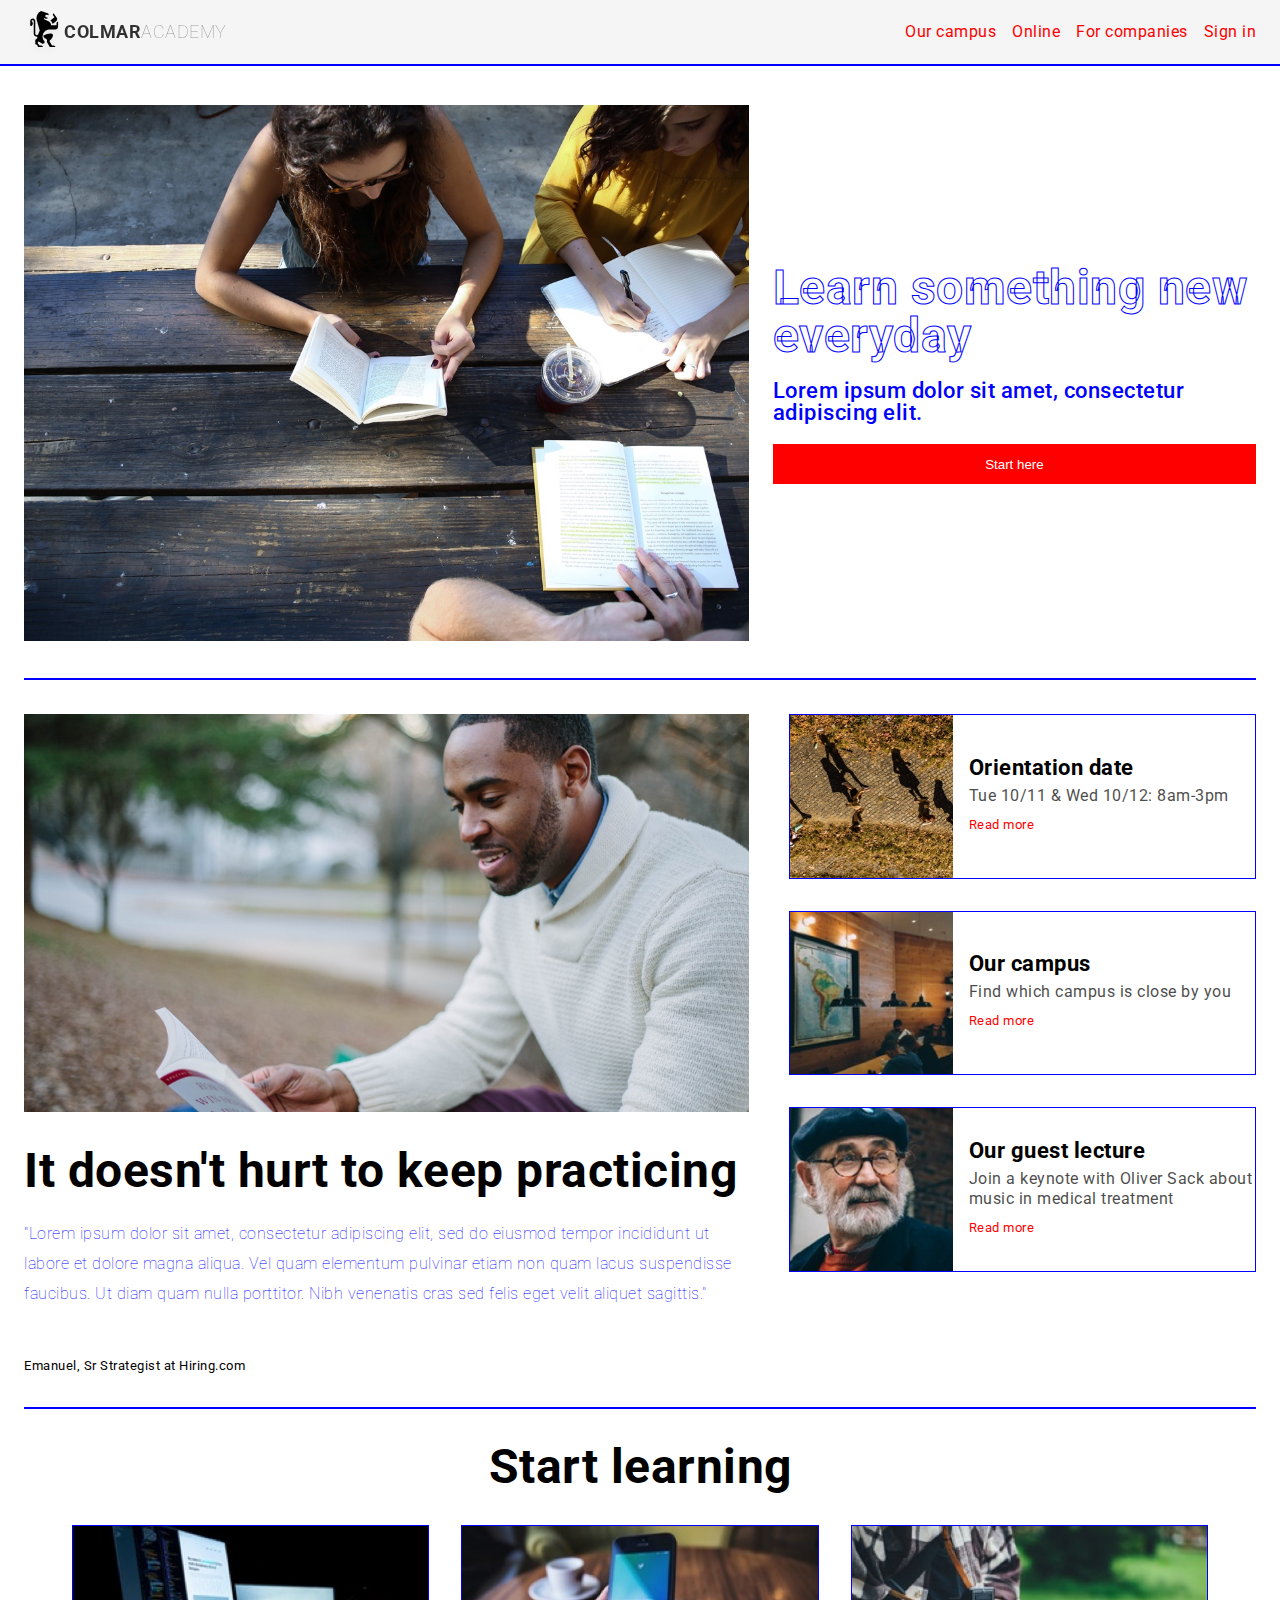
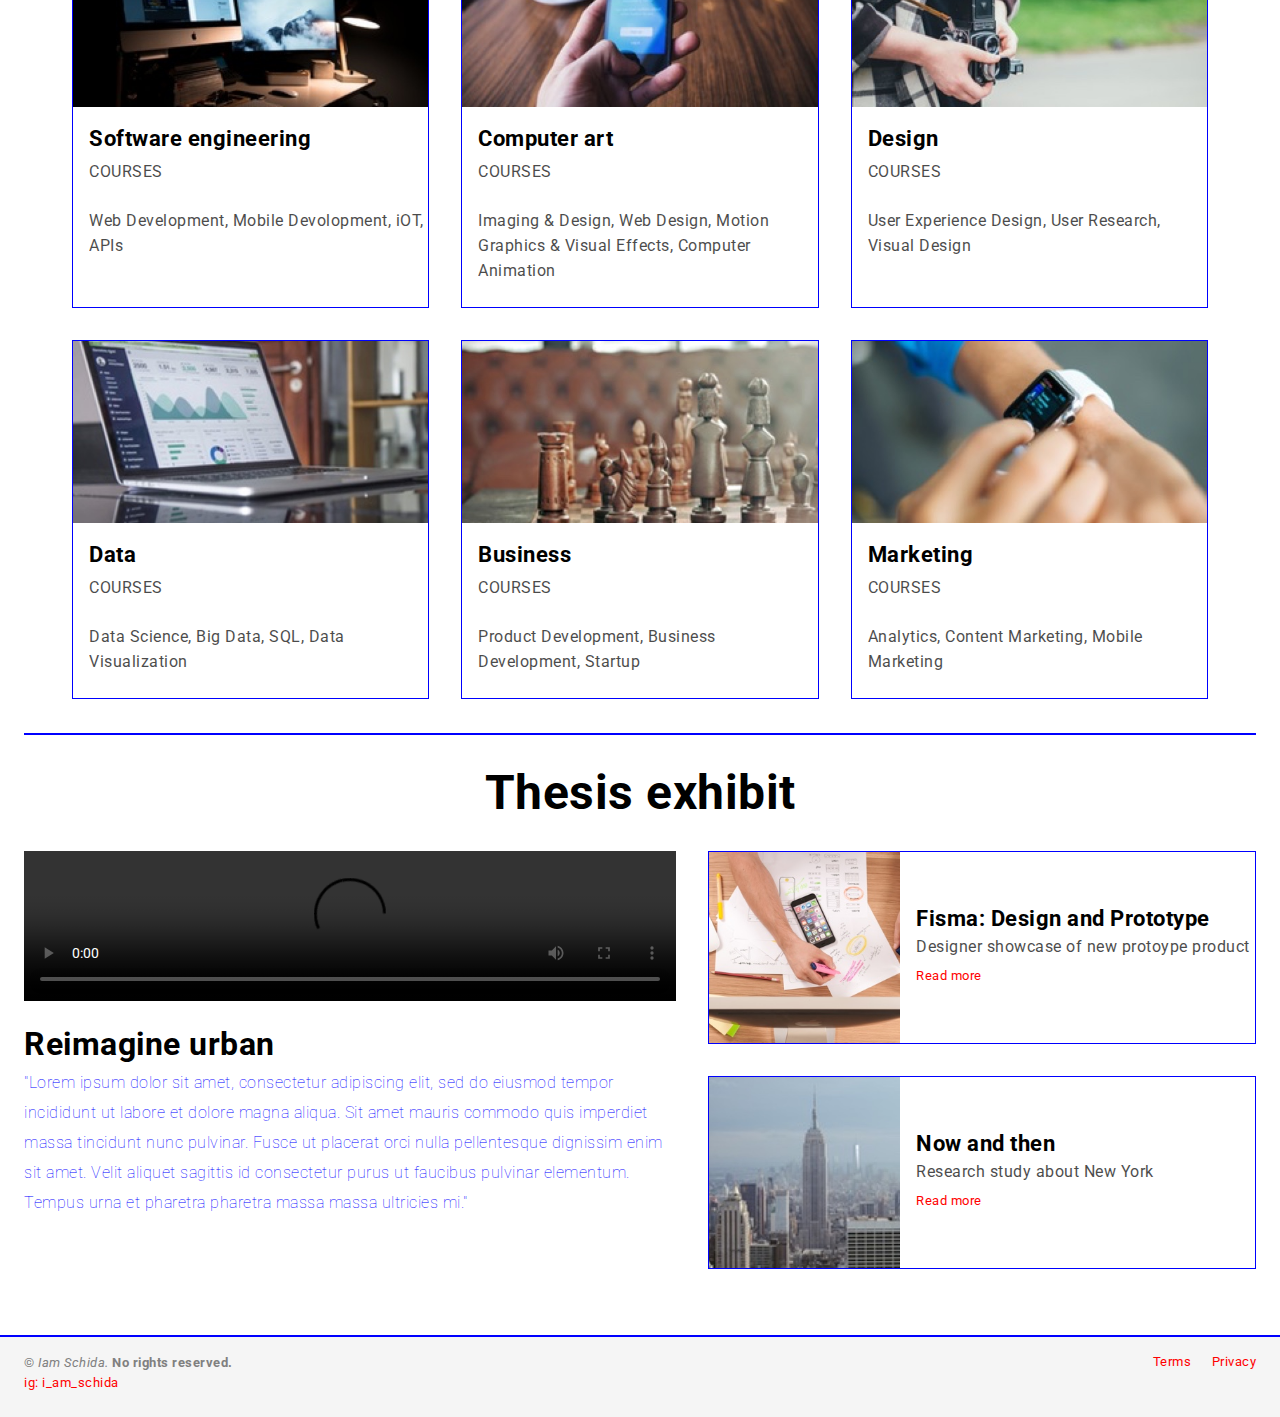
==== index.html @ 74ca1eb9 "finalized html comments" ====
<!DOCTYPE html>
<html lang="en">
<head>
  <meta charset="UTF-8">
  <meta http-equiv="X-UA-Compatible" content="IE=edge">
  <meta name="viewport" content="width=device-width, initial-scale=1.0">
  <link rel="preconnect" href="https://fonts.googleapis.com">
  <link rel="preconnect" href="https://fonts.gstatic.com" crossorigin>
  <link href="https://fonts.googleapis.com/css2?family=Roboto:wght@400;500;700&display=swap" rel="stylesheet">
  <link rel="stylesheet" href="resources/css/reset.css">
  <link rel="stylesheet" href="resources/css/header.css">
  <link rel="stylesheet" href="resources/css/general.css">
  <link rel="stylesheet" href="resources/css/main.css">
  <link rel="stylesheet" href="resources/css/footer.css">
  <title>Colmar Academy</title>
</head>

<body>
  
  <!--Header-->

  <header class="header">
    <div class="left-section">
      <img class="colmar-logo" src="resources/images/ic-logo.svg" alt="Colmar Academy logo">
      <p class="colmar">COLMAR</p><p class="academy">ACADEMY</p>
    </div>
    <nav class="right-section">
      <a href="#our-campus">Our campus</a>
      <a href="#online">Online</a>
      <a href="#for-companies">For companies</a>
      <a href="#">Sign in</a>
    </nav>  
  </header>

  <main>
    
    <!--Section 1-->
    
    <section class="section1">
      
      <div class="section1-left">
        <img class="section1-img" src="resources/images/banner.jpg" alt="a group of students reading">
      </div>
      
      <div class="section1-right">
        <h1>Learn something new everyday</h1>
        <h3>Lorem ipsum dolor sit amet, consectetur adipiscing elit.</h3>
        <button>Start here</button>
      </div>
    
    </section>

    <!--Section 2-->

    <section class="section2" id="our-campus">
      
      <div class="section2-left">
        <img class="section2-img" src="resources/images/information-main.jpg" alt="a man reading a book">
        <div class="section2-left-txt">
          <h1>It doesn't hurt to keep practicing</h1>
          <p>"Lorem ipsum dolor sit amet, consectetur adipiscing elit, sed do eiusmod tempor 
              incididunt ut labore et dolore magna aliqua. Vel quam elementum pulvinar etiam 
              non quam lacus suspendisse faucibus. Ut diam quam nulla porttitor. Nibh venenatis 
              cras sed felis eget velit aliquet sagittis."</p>
          <span>Emanuel, Sr Strategist at Hiring.com</span>
        </div>
      </div>
      
      <div class="section2-right">
        <div class="section2-right-container">
          <img class="section2-right-img" src="resources/images/information-orientation.jpg" alt="students walking to orientation">
          <div class="section2-right-txt">
            <h3>Orientation date</h3>
            <p>Tue 10/11 & Wed 10/12: 8am-3pm</p>
            <a href="#">Read more</a>
          </div>
        </div>
        <div class="section2-right-container">
          <img class="section2-right-img" src="resources/images/information-campus.jpg" alt="a photo of a campus classroom">
          <div class="section2-right-txt">
            <h3>Our campus</h3>
            <p>Find which campus is close by you</p>
            <a href="">Read more</a>
          </div>
        </div>
        <div class="section2-right-container">
          <img class="section2-right-img" src="resources/images/information-guest-lecture.jpg" alt="a photo of a guest lecturer">
          <div class="section2-right-txt">
            <h3>Our guest lecture</h3>
            <p>Join a keynote with Oliver Sack about music in medical
            treatment</p>
            <a href="#">Read more</a>
          </div>
        </div>
      </div>
    
    </section>

    <!--Section 3-->

    <section class="section3-border">
      
      <h1 id="online">Start learning</h1>
      
      <div class="section3">
        
        <div class="section3-container">
          <div>
            <img class="section3-container-img" src="resources/images/course-software.jpg" alt="two computer monitors">
          </div>
          <div class="section3-container-txt">
            <h3>Software engineering</h3>
            <p>COURSES</p>
            <p>Web Development, Mobile Devolopment, iOT, APIs</p>
          </div>
        </div>

        <div class="section3-container">
          <div>
            <img class="section3-container-img" src="resources/images/course-computer-art.jpg" alt="two computer monitors">
          </div>
          <div class="section3-container-txt">
            <h3>Computer art</h3>
            <p>COURSES</p>
            <p>Imaging & Design, Web Design, Motion Graphics & Visual Effects, Computer Animation</p>
          </div>
        </div>

        <div class="section3-container">
          <div>
            <img class="section3-container-img" src="resources/images/course-design.jpg" alt="two computer monitors">
          </div>
          <div class="section3-container-txt">
            <h3>Design</h3>
            <p>COURSES</p>
            <p>User Experience Design, User Research, Visual Design</p>
          </div>
        </div>

        <div class="section3-container">
          <div>
            <img class="section3-container-img" src="resources/images/course-data.jpg" alt="two computer monitors">
          </div>
          <div class="section3-container-txt">
            <h3>Data</h3>
            <p>COURSES</p>
            <p>Data Science, Big Data, SQL, Data Visualization</p>
          </div>
        </div>

        <div class="section3-container">
          <div>
            <img class="section3-container-img" src="resources/images/course-business.jpg" alt="two computer monitors">
          </div>
          <div class="section3-container-txt">
            <h3>Business</h3>
            <p>COURSES</p>
            <p>Product Development, Business Development, Startup</p>
          </div>
        </div>

        <div class="section3-container">
          <div>
            <img class="section3-container-img" src="resources/images/course-marketing.jpg" alt="two computer monitors">
          </div>
          <div class="section3-container-txt">
            <h3>Marketing</h3>
            <p>COURSES</p>
            <p>Analytics, Content Marketing, Mobile Marketing</p>
          </div>
        </div>
      
      </div>
      
    </section>

    <!--Section 4-->
    
    <h1 id="for-companies">Thesis exhibit</h1>
    <section class="section4-final">
      
      <div class="section4-left-container">
        <div class="section4-left-vid">
          <video controls autoplay src="resources/videos/thesis.mp4"></video>
        </div>
        <div class="section4-left-txt">
          <h2>Reimagine urban</h2>
          <p>"Lorem ipsum dolor sit amet, consectetur adipiscing elit, sed do eiusmod tempor incididunt ut labore et
             dolore magna aliqua. Sit amet mauris commodo quis imperdiet massa tincidunt nunc pulvinar. Fusce ut 
             placerat orci nulla pellentesque dignissim enim sit amet. Velit aliquet sagittis id consectetur purus 
             ut faucibus pulvinar elementum. Tempus urna et pharetra pharetra massa massa ultricies mi."</p>
        </div>
      </div>
      
      <div class="section4-right-container">
          <!--Copy&Pasted from section 2-->
          <div class="section2-right-container">
            <img class="section2-right-img" src="resources/images/thesis-fisma.jpg" alt="students walking to orientation">
            <div class="section2-right-txt">
              <h3>Fisma: Design and Prototype</h3>
              <p>Designer showcase of new protoype product</p>
              <a href="">Read more</a>
            </div>
          </div>
          <div class="section2-right-container">
            <img class="section2-right-img" src="resources/images/thesis-now-and-then.jpg" alt="a photo of a campus classroom">
            <div class="section2-right-txt">
              <h3>Now and then</h3>
              <p>Research study about New York</p>
              <a href="">Read more</a>
            </div>
          </div>
      </div>
    
    </section>
  
  </main>

  <!--Footer-->

  <footer id="footer">
    <div class="footer-left">
      <p>&#169; <em>Iam Schida.</em> <strong>No rights reserved.</strong></p>
      <a href="https://www.instagram.com/i_am_schida/" target="_blank">ig: i_am_schida</a>
    </div>
    <div class="footer-right">
      <a href="#">Terms</a>
      <a href="#">Privacy</a>
    </div>
  </footer>

</body>

</html>
---- resources/css/header.css ----
.header {
  height: 64px;
  display: flex;
  justify-content: space-between;
  border-bottom: 2px solid blue;
  position: fixed;
  top: 0;
  left: 0;
  right: 0;
  z-index: 100;
  background-color: whitesmoke;
}

.left-section {
  padding-left: 24px;
  display: flex;
  align-items: center;
}

.right-section {
  display: flex;
  padding-right: 8px;
  align-items: center;
}

.right-section a {
  margin-right: 16px;
  cursor: pointer;
  text-decoration: none;
  color: red;
}

.right-section a:hover {
  color: blue;
  transition: 0.5s;
}

.colmar {
  font-weight: 700;
  opacity: 0.8;
  font-size: 18px;
}

.academy {
  font-weight: 100;
  color: rgb(90, 90, 90);
  opacity: 0.6;
  font-size: 18px;
}

.colmar-logo {
  width: 40px;
}
---- resources/css/general.css ----
body {
  font-family: Roboto, Arial;
  margin-top: 105px;
  margin-left: 24px;
  margin-right: 24px;
  letter-spacing: 0.5px;
}

h1 {
  font-size: 48px;
}

h2 {
  font-size: 32px;
}

h3 {
  font-size: 22px;
}
---- resources/css/main.css ----
/* Section 1 */

.section1-img {
  width: 100%;
}

.section1 {
  display: flex;
  padding-bottom: 34px;
  border-bottom: 2px solid blue;
}

.section1-left {
  width: 60%;
  margin-right: 24px;
}

.section1-right {
  width: 40%;
  display: flex;
  flex-direction: column;
  justify-content: center;
}

.section1-right h1 {
  -webkit-text-stroke: 1px blue;
  color: transparent;
}

.section1-right h3 {
  font-weight: 500;
  color: blue;
  margin: 20px 0;
}

button {
  background-color: red;
  padding-top: 8px;
  padding-bottom: 8px;
  border: none;
  color: white;
  height: 40px; /* got confused here, wiring frame says it needs
                  padding top/bot 8px, but the button looks too 
                  thin w/out this */
}

button:hover {
  background-color: transparent;
  color: blue;
  border: 1px solid blue;
  transition: 1s;
}

/* Section 2 */

.section2 {
  display: flex;
  margin-top: 34px;
}

/* left side */

.section2 {
  border-bottom: 2px solid blue;
}

.section2-left {
  width: 60%;
  padding-right: 24px;
}

.section2-left-txt {
  margin-top: 32px;
  margin-bottom: 34px;
}

.section2-left-txt h1 {
  margin-bottom: 24px;
}

.section2-left-txt p {
  margin-bottom: 48px;
  line-height: 30px;
  font-weight: lighter;
  color: blue;
}

.section2-left-txt span {
  font-size: small;
}

.section2-img {
  width: 100%;
}

/* right side */

.section2-right {
  width: 40%;
  display: flex;
  flex-direction: column;
}

.section2-right-container {
  display: flex;
  align-items: center;
  margin-left: 16px;
  border: 1px solid blue;
  margin-bottom: 32px;
  cursor: pointer;
}

.section2-right-img {
  width: 35%;
}

.section2-right-txt {
  margin-left: 16px;
  line-height: 20px;
}

.section2-right-txt a {
  text-decoration: none;
  color: red;
  font-size: small;
}

.section2-right-txt a:hover {
  color: blue;
  transition: 0.5s;
}

.section2-right-txt p {
  opacity: 0.7;
  margin: 8px 0;
}

/* Section 3 */

#online {
  text-align: center;
  margin: 34px 0;
}

.section3 {
  display: grid;
  grid-template-columns: 1fr 1fr 1fr;
  margin-left: 48px;
  margin-right: 48px;
  padding-bottom: 34px;
  gap: 32px;
}

.section3-container {
  display: flex;
  flex-direction: column;
  border: 1px solid blue;
  cursor: pointer;
}

.section3-container-img {
  width: 100%;
}

.section3-container-txt h3 {
  margin: 16px 0px 0px 16px;
}

.section3-container-txt p {
  margin: 8px 0px 24px 16px;
  opacity: 0.7;
}

.section3-container-txt {
  line-height: 25px;
}

.section3-border {
  border-bottom: 2px solid blue;
}

/* Section 4 */

#for-companies {
  text-align: center;
  margin: 34px 0;
}

.section4-final {
  display: flex;
  padding-bottom: 34px;
}

/* left side */

.section4-left-container {
  display: flex;
  flex-direction: column;
  width: 60%;
}

.section4-left-vid video {
  width: 100%;
}

.section4-left-txt h2 {
  margin-top: 24px;
  margin-bottom: 8px;
}

.section4-left-txt p {
  color: blue;
  line-height: 30px;
  font-weight: lighter;
  letter-spacing: 0.5px;
}

/* right side */

.section4-right-container {
  margin-left: 16px;
}
---- resources/css/footer.css ----
#footer {
  display: flex;
  justify-content: space-between;
  padding-top: 16px;
  height: 64px;
  margin-left: -24px;
  margin-right: -24px;
  background-color: whitesmoke;
  border-top: 2px solid blue;
}

/* left side */

.footer-left {
  color: gray;
  font-size: small;
  line-height: 20px;
  padding-left: 24px;
}

.footer-left a {
  color: red;
  text-decoration: none;
}

/* right side */

.footer-right {
  padding-right: 24px;
}

.footer-right a {
  padding-left: 16px;
  text-decoration: none;
  color: red;
  font-size: small;
}

.footer-right a:hover,
.footer-left a:hover {
  color: blue;
  transition: 0.5s;
}
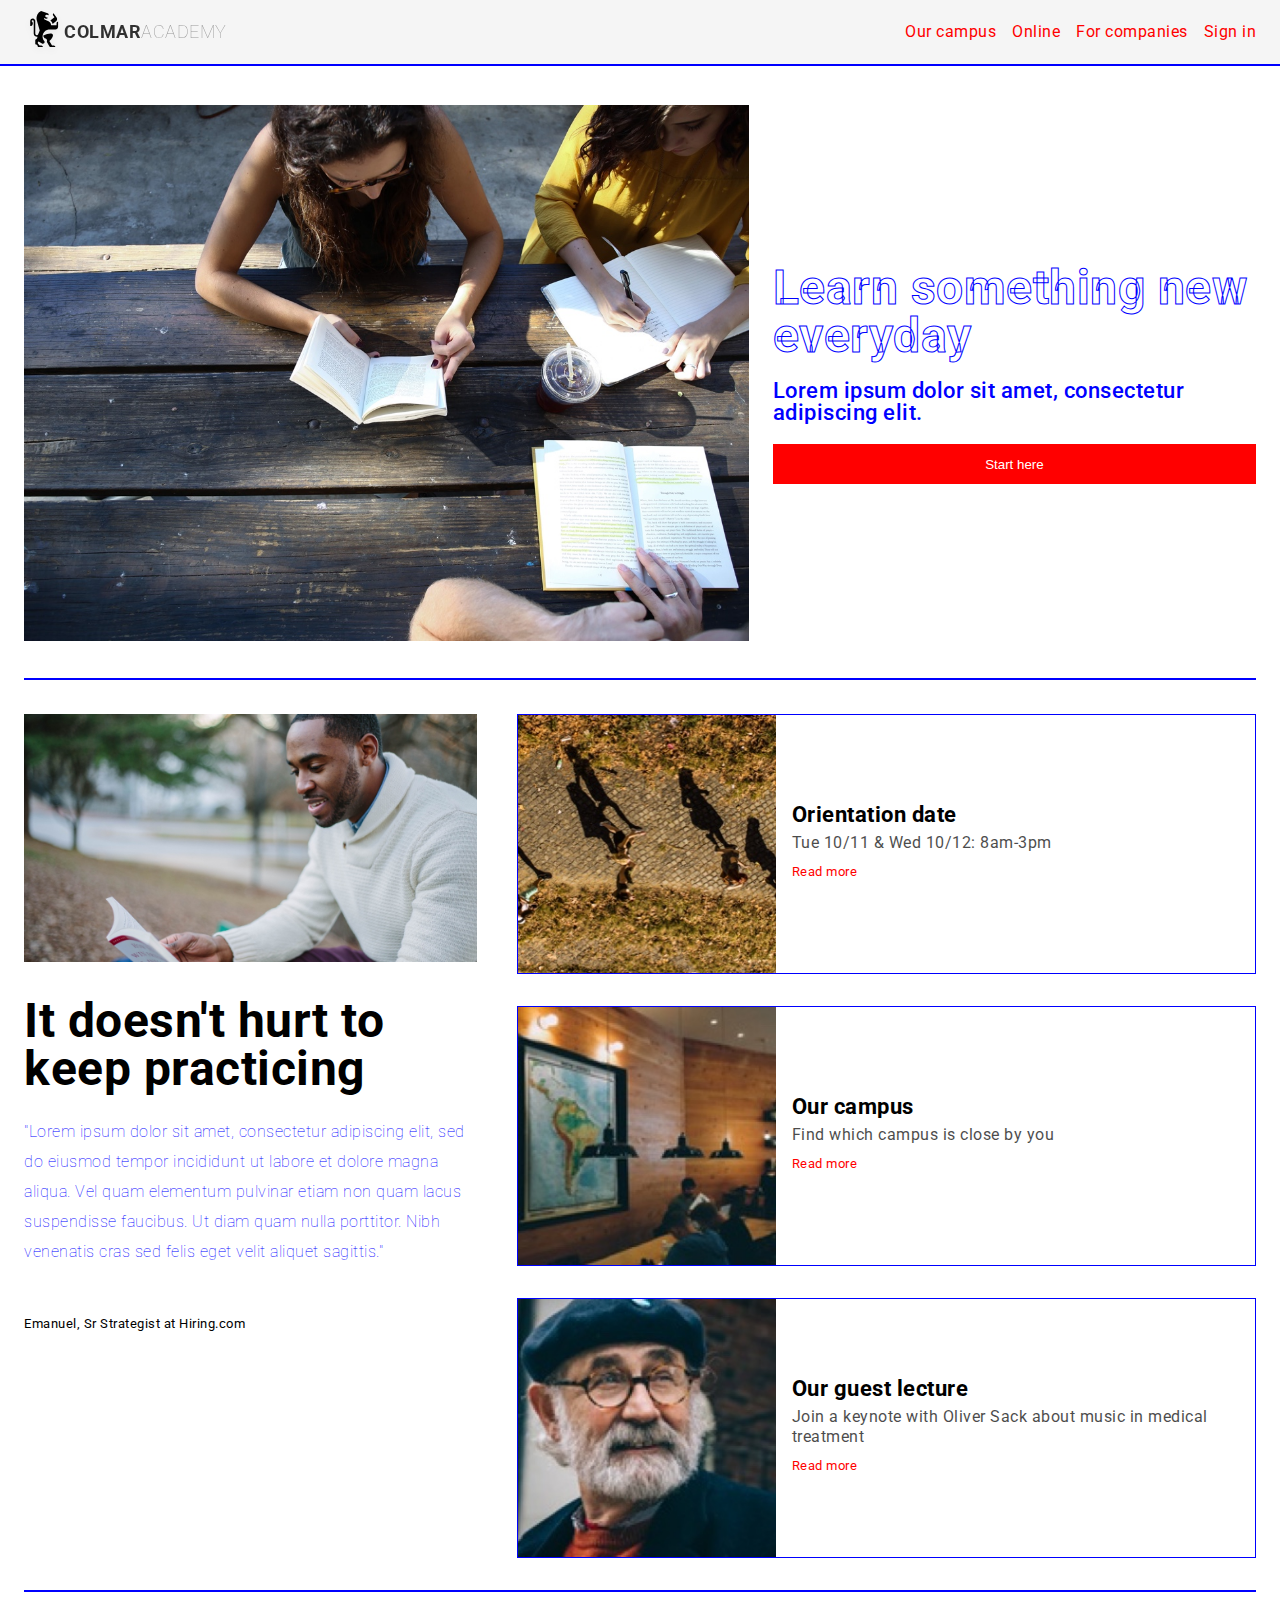
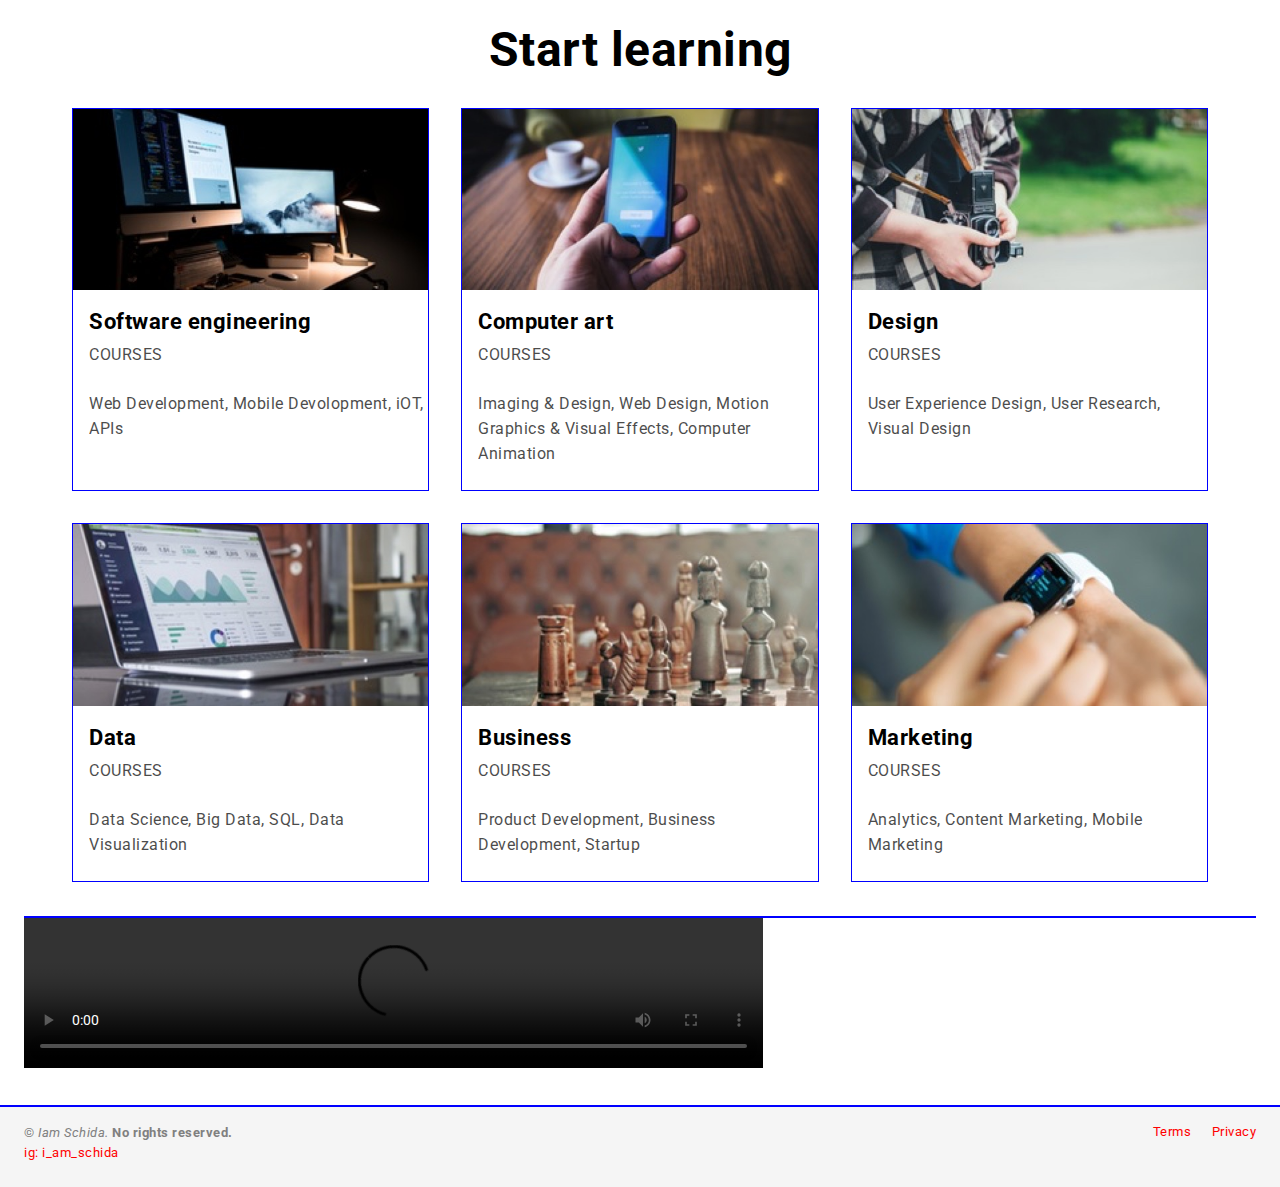
==== commit d968ba35: "added some media queries, trying to figure out the others" ====
--- a/index.html
+++ b/index.html
@@ -12,6 +12,7 @@
   <link rel="stylesheet" href="resources/css/general.css">
   <link rel="stylesheet" href="resources/css/main.css">
   <link rel="stylesheet" href="resources/css/footer.css">
+  <link rel="stylesheet" href="resources/css/@media.css">
   <title>Colmar Academy</title>
 </head>
 
@@ -20,6 +21,7 @@
   <!--Header-->
 
   <header class="header">
+    
     <div class="left-section">
       <img class="colmar-logo" src="resources/images/ic-logo.svg" alt="Colmar Academy logo">
       <p class="colmar">COLMAR</p><p class="academy">ACADEMY</p>
@@ -29,7 +31,14 @@
       <a href="#online">Online</a>
       <a href="#for-companies">For companies</a>
       <a href="#">Sign in</a>
+    </nav>
+    <nav class="mobile">
+      <a href="#our-campus"><img src="resources/images/ic-logo.svg" alt="company logo"></a>
+      <a href="#online"><img src="resources/images/ic-on-campus.svg" alt="school desk icon"></a>
+      <a href="#for-companies"><img src="resources/images/ic-online.svg" alt=""></a>
+      <a href="#"><img src="resources/images/ic-login.svg" alt=""></a>
     </nav>  
+  
   </header>
 
   <main>
@@ -177,6 +186,7 @@
     <!--Section 4-->
     
     <h1 id="for-companies">Thesis exhibit</h1>
+    <h1 id="for-companies-mobile">Thesis exhibits</h1>
     <section class="section4-final">
       
       <div class="section4-left-container">
--- a/resources/css/@media.css
+++ b/resources/css/@media.css
@@ -0,0 +1,61 @@
+/* Desktop */
+
+@media only screen and (min-width: 701px) {
+  nav.mobile {
+    display: none;
+  }
+  #for-companies-mobile {
+    display: none;
+  }
+}
+
+
+/* Mobile/Tablet */
+
+@media only screen and (max-width: 700px) {
+  /* Header */
+  nav.mobile {
+    width: 100%;
+    display: flex;
+    justify-content: space-around;
+    align-items: center;
+  }
+  nav.right-section {
+    display: none;
+  }
+  .left-section {
+    display: none;
+  }
+  /* Main */
+  /* Section 1 */
+  .section1 {
+    display: block;
+  }
+  .section1-left {
+    width: 100%;
+    padding: 0;
+  }
+  .section1-right {
+    width: 100%;
+    margin-top: 32px;
+  }
+  }
+  /* Section 2 */
+  
+  .section2-right {
+    width: 100%;
+  }
+  /* Section 4 */
+  .section4-right-container {
+    display: none;
+  }
+  .section4-left-txt {
+    display: none;
+  }
+  #for-companies {
+    display: none;
+  }
+  #for-companies-mobile {
+    text-align: center;
+    margin: 34px 0;
+  }
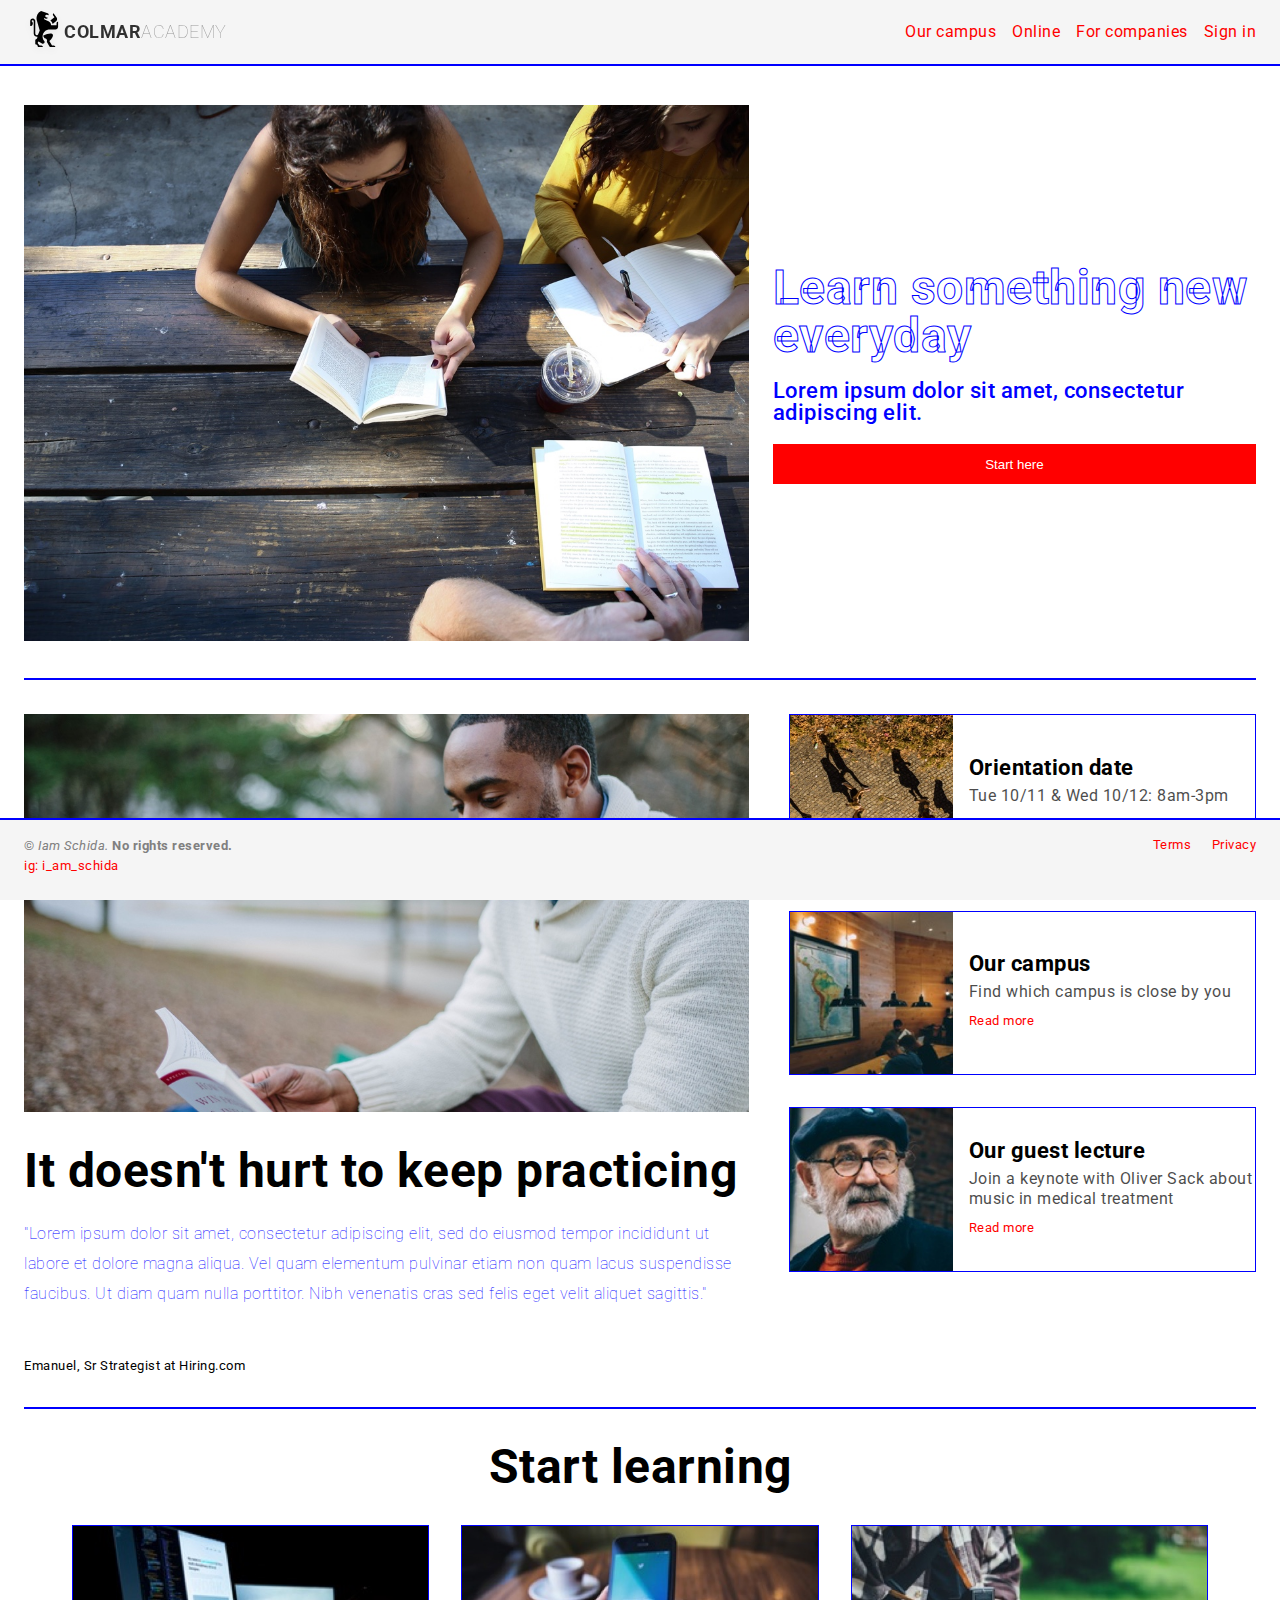
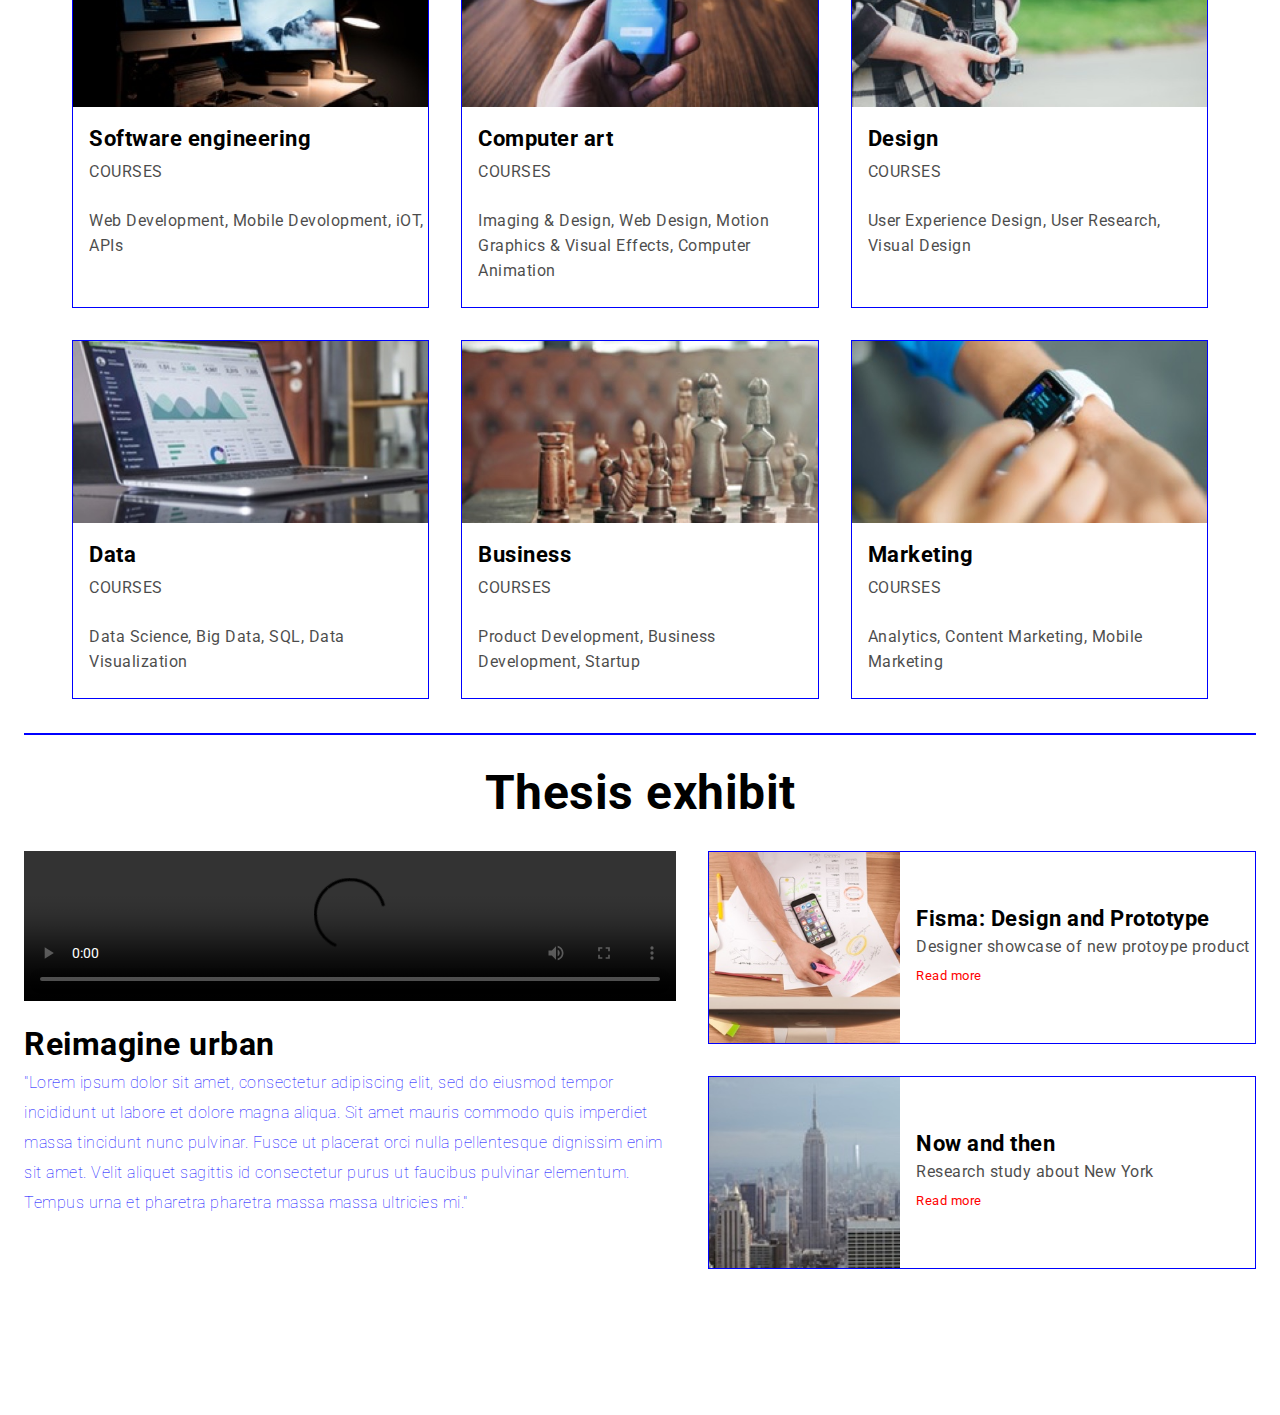
==== commit 823458a2: "final commit" ====
--- a/index.html
+++ b/index.html
@@ -21,36 +21,51 @@
   <!--Header-->
 
   <header class="header">
-    
+    <!--left side-->
     <div class="left-section">
       <img class="colmar-logo" src="resources/images/ic-logo.svg" alt="Colmar Academy logo">
       <p class="colmar">COLMAR</p><p class="academy">ACADEMY</p>
     </div>
+    <!--right side-->
     <nav class="right-section">
       <a href="#our-campus">Our campus</a>
       <a href="#online">Online</a>
       <a href="#for-companies">For companies</a>
       <a href="#">Sign in</a>
     </nav>
+    <!--Mobile-->
     <nav class="mobile">
-      <a href="#our-campus"><img src="resources/images/ic-logo.svg" alt="company logo"></a>
-      <a href="#online"><img src="resources/images/ic-on-campus.svg" alt="school desk icon"></a>
-      <a href="#for-companies"><img src="resources/images/ic-online.svg" alt=""></a>
-      <a href="#"><img src="resources/images/ic-login.svg" alt=""></a>
+      
+      <div class="mobile-links-container">
+        <a href="#our-campus-mobile"><img src="resources/images/ic-logo.svg" alt="company logo"></a>
+      </div>
+      
+      <div class="mobile-links-container">
+        <a href="#online-mobile"><img src="resources/images/ic-on-campus.svg" alt="school desk icon"></a>
+      </div>
+      
+      <div class="mobile-links-container">
+        <a href="#for-companies-mobile"><img src="resources/images/ic-online.svg" alt=""></a>
+      </div>
+      
+      <div class="mobile-links-container">
+        <a href="#"><img src="resources/images/ic-login.svg" alt=""></a>
+      </div>
+    
     </nav>  
   
   </header>
 
   <main>
-    
+    <!--Main-->
     <!--Section 1-->
     
     <section class="section1">
-      
+      <!--left side-->
       <div class="section1-left">
         <img class="section1-img" src="resources/images/banner.jpg" alt="a group of students reading">
       </div>
-      
+      <!--right side-->
       <div class="section1-right">
         <h1>Learn something new everyday</h1>
         <h3>Lorem ipsum dolor sit amet, consectetur adipiscing elit.</h3>
@@ -62,7 +77,7 @@
     <!--Section 2-->
 
     <section class="section2" id="our-campus">
-      
+      <!--left side-->
       <div class="section2-left">
         <img class="section2-img" src="resources/images/information-main.jpg" alt="a man reading a book">
         <div class="section2-left-txt">
@@ -74,7 +89,7 @@
           <span>Emanuel, Sr Strategist at Hiring.com</span>
         </div>
       </div>
-      
+      <!--right side-->
       <div class="section2-right">
         <div class="section2-right-container">
           <img class="section2-right-img" src="resources/images/information-orientation.jpg" alt="students walking to orientation">
@@ -102,6 +117,34 @@
           </div>
         </div>
       </div>
+      <!--Mobile-->
+      <div class="section2-right-mobile" id="our-campus-mobile">
+          <div class="section2-right-container-mobile">
+            <img src="resources/images/information-orientation-mobile.jpg" alt="students walking to orientation">
+            <div class="section2-right-txt-mobile">
+              <h3>Orientation date</h3>
+              <p>Tue 10/11 & Wed 10/12: 8am-3pm</p>
+              <a href="#">Read more</a>
+            </div> 
+          </div>
+          <div class="section2-right-container-mobile">
+            <img src="resources/images/information-campus-mobile.jpg" alt="students walking to orientation">
+            <div class="section2-right-txt-mobile">
+              <h3>Our campus</h3>
+              <p>Find which campus is close by you</p>
+              <a href="#">Read more</a>
+            </div> 
+          </div>
+          <div class="section2-right-container-mobile">
+            <img src="resources/images/information-guest-lecture-mobile.jpg" alt="students walking to orientation">
+            <div class="section2-right-txt-mobile">
+              <h3>Special guest lecture</h3>
+              <p>Join a keynote with Oliver Sack about music in medical treatment</p>
+              <a href="#">Read more</a>
+            </div> 
+          </div>
+
+      </div>
     
     </section>
 
@@ -111,7 +154,31 @@
       
       <h1 id="online">Start learning</h1>
       
-      <div class="section3">
+      <!--Mobile-->
+      <div class="section3-mobile" id="online-mobile">
+        
+        <div class="section3-container-mobile" id="first-container">
+          <h3>Software engineering</h3>
+        </div>
+        <div class="section3-container-mobile">
+          <h3>Computer art</h3>
+        </div>
+        <div class="section3-container-mobile">
+          <h3>Design</h3>
+        </div>
+        <div class="section3-container-mobile">
+          <h3>Data</h3>
+        </div>
+        <div class="section3-container-mobile">
+          <h3>Business</h3>
+        </div>
+        <div class="section3-container-mobile">
+          <h3>Marketing</h3>
+        </div>
+      
+      </div>
+      <!--Desktop-->
+      <div class="section3"> <!--display:grid-->
         
         <div class="section3-container">
           <div>
@@ -188,7 +255,7 @@
     <h1 id="for-companies">Thesis exhibit</h1>
     <h1 id="for-companies-mobile">Thesis exhibits</h1>
     <section class="section4-final">
-      
+      <!--left side-->
       <div class="section4-left-container">
         <div class="section4-left-vid">
           <video controls autoplay src="resources/videos/thesis.mp4"></video>
@@ -201,7 +268,7 @@
              ut faucibus pulvinar elementum. Tempus urna et pharetra pharetra massa massa ultricies mi."</p>
         </div>
       </div>
-      
+      <!--right side-->
       <div class="section4-right-container">
           <!--Copy&Pasted from section 2-->
           <div class="section2-right-container">
@@ -229,14 +296,20 @@
   <!--Footer-->
 
   <footer id="footer">
+    <!--left side-->
     <div class="footer-left">
-      <p>&#169; <em>Iam Schida.</em> <strong>No rights reserved.</strong></p>
+      <a href="#" id="footer-left-txt">
+        <p>&#169; <em>Iam Schida.</em> <strong>No rights reserved.</strong></p>
+      </a>
+      
       <a href="https://www.instagram.com/i_am_schida/" target="_blank">ig: i_am_schida</a>
     </div>
+    <!--right side-->
     <div class="footer-right">
       <a href="#">Terms</a>
       <a href="#">Privacy</a>
     </div>
+  
   </footer>
 
 </body>
--- a/resources/css/header.css
+++ b/resources/css/header.css
@@ -1,3 +1,5 @@
+/* Header */
+
 .header {
   height: 64px;
   display: flex;
@@ -11,11 +13,32 @@
   background-color: whitesmoke;
 }
 
+/* left side */
+
 .left-section {
   padding-left: 24px;
   display: flex;
   align-items: center;
 }
+
+.colmar {
+  font-weight: 700;
+  opacity: 0.8;
+  font-size: 18px;
+}
+
+.academy {
+  font-weight: 100;
+  color: rgb(90, 90, 90);
+  opacity: 0.6;
+  font-size: 18px;
+}
+
+.colmar-logo {
+  width: 40px;
+}
+
+/* right side */
 
 .right-section {
   display: flex;
@@ -35,19 +58,28 @@
   transition: 0.5s;
 }
 
-.colmar {
-  font-weight: 700;
-  opacity: 0.8;
-  font-size: 18px;
+/* Mobile */
+
+nav.mobile {
+  width: 100%;
+  display: flex
 }
 
-.academy {
-  font-weight: 100;
-  color: rgb(90, 90, 90);
-  opacity: 0.6;
-  font-size: 18px;
+.mobile-links-container {
+  width: 25%;
+  display: flex;
+  justify-content: center;
+  align-items: center;
+  cursor: pointer;
 }
 
-.colmar-logo {
-  width: 40px;
+.mobile-links-container:hover {
+  background-color: blue;
+  opacity: 0.5;
+  transition: 0.5s;
+  color: white;
+}
+
+nav.mobile a:hover {
+  color: red;
 }--- a/resources/css/general.css
+++ b/resources/css/general.css
@@ -3,6 +3,7 @@
   margin-top: 105px;
   margin-left: 24px;
   margin-right: 24px;
+  margin-bottom: 80px;
   letter-spacing: 0.5px;
 }
 
--- a/resources/css/main.css
+++ b/resources/css/main.css
@@ -9,11 +9,15 @@
   padding-bottom: 34px;
   border-bottom: 2px solid blue;
 }
+
+/* left side */
 
 .section1-left {
   width: 60%;
   margin-right: 24px;
 }
+
+/* right side */
 
 .section1-right {
   width: 40%;
@@ -110,6 +114,13 @@
   cursor: pointer;
 }
 
+.section2-right-container:hover {
+  background-color: blue;
+  opacity: 0.5;
+  transition: 0.5s;
+  color: white;
+}
+
 .section2-right-img {
   width: 35%;
 }
@@ -126,13 +137,60 @@
 }
 
 .section2-right-txt a:hover {
-  color: blue;
+  color: white;
   transition: 0.5s;
 }
 
 .section2-right-txt p {
   opacity: 0.7;
   margin: 8px 0;
+}
+
+/* Mobile */
+.section2-right-mobile {
+  width: 100%;
+}
+
+.section2-right-container-mobile {
+  border: 1px solid blue;
+  margin-bottom: 32px;
+  cursor: pointer;
+}
+
+.section2-right-txt-mobile {
+  margin-left: 16px;
+  margin-bottom: 16px;
+}
+
+.section2-right-txt-mobile a {
+  text-decoration: none;
+  color: red;
+  font-size: small;
+}
+
+.section2-right-txt-mobile p {
+  opacity: 0.7;
+  margin: 8px 0;
+}
+
+.section2-right-txt-mobile h3 {
+  margin-top: 16px;
+}
+
+.section2-right-mobile img {
+  width: 100%;
+}
+
+.section2-right-txt-mobile a:hover {
+  color: white;
+  transition: 0.5s;
+}
+
+.section2-right-container-mobile:hover {
+  background-color: blue;
+  opacity: 0.5;
+  transition: 0.5s;
+  color: white;
 }
 
 /* Section 3 */
@@ -158,6 +216,13 @@
   cursor: pointer;
 }
 
+.section3-container:hover {
+  background-color: blue;
+  opacity: 0.5;
+  transition: 0.5s;
+  color: white;
+}
+
 .section3-container-img {
   width: 100%;
 }
@@ -173,15 +238,47 @@
 
 .section3-container-txt {
   line-height: 25px;
+
 }
 
 .section3-border {
   border-bottom: 2px solid blue;
 }
 
+/* Mobile */
+
+.section3-mobile {
+  display: grid;
+  grid-template-columns: 1fr;
+}
+
+#first-container {
+  margin-top: 0;
+}
+
+.section3-container-mobile {
+  padding: 24px;
+  color: black;
+  border: 1px solid blue;
+  cursor: pointer;
+  margin-top: 8px;
+}
+
+.section3-container-mobile:hover {
+  background-color: blue;
+  opacity: 0.5;
+  transition: 0.5s;
+  color: white;
+}
+
 /* Section 4 */
 
 #for-companies {
+  text-align: center;
+  margin: 34px 0;
+}
+
+#for-companies-mobile {
   text-align: center;
   margin: 34px 0;
 }
--- a/resources/css/footer.css
+++ b/resources/css/footer.css
@@ -2,11 +2,17 @@
   display: flex;
   justify-content: space-between;
   padding-top: 16px;
+  padding-left: 24px;
+  padding-right: 24px;
   height: 64px;
   margin-left: -24px;
   margin-right: -24px;
   background-color: whitesmoke;
   border-top: 2px solid blue;
+  position: fixed;
+  bottom: 0;
+  left: 0;
+  right: 0;
 }
 
 /* left side */
@@ -21,6 +27,10 @@
 .footer-left a {
   color: red;
   text-decoration: none;
+}
+
+#footer-left-txt {
+  color: gray;
 }
 
 /* right side */
--- a/resources/css/@media.css
+++ b/resources/css/@media.css
@@ -7,19 +7,18 @@
   #for-companies-mobile {
     display: none;
   }
+  .section2-right-mobile {
+    display: none;
+  }
+  .section3-mobile {
+    display: none;
+  }
 }
 
-
-/* Mobile/Tablet */
+/* Mobile */
 
 @media only screen and (max-width: 700px) {
   /* Header */
-  nav.mobile {
-    width: 100%;
-    display: flex;
-    justify-content: space-around;
-    align-items: center;
-  }
   nav.right-section {
     display: none;
   }
@@ -39,23 +38,30 @@
     width: 100%;
     margin-top: 32px;
   }
+  /* Section 2 */
+  .section2-left,
+  .section2-right {
+    display: none;
   }
-  /* Section 2 */
-  
-  .section2-right {
-    width: 100%;
+  /* Section 3 */
+  .section3-container {
+    display: none;
   }
   /* Section 4 */
+  #for-companies {
+    display: none;
+  }
   .section4-right-container {
     display: none;
   }
   .section4-left-txt {
     display: none;
   }
-  #for-companies {
+  .section4-left-container {
+    width: 100%;
+  }
+  /* Footer */
+  .footer-right {
     display: none;
   }
-  #for-companies-mobile {
-    text-align: center;
-    margin: 34px 0;
-  }
+}